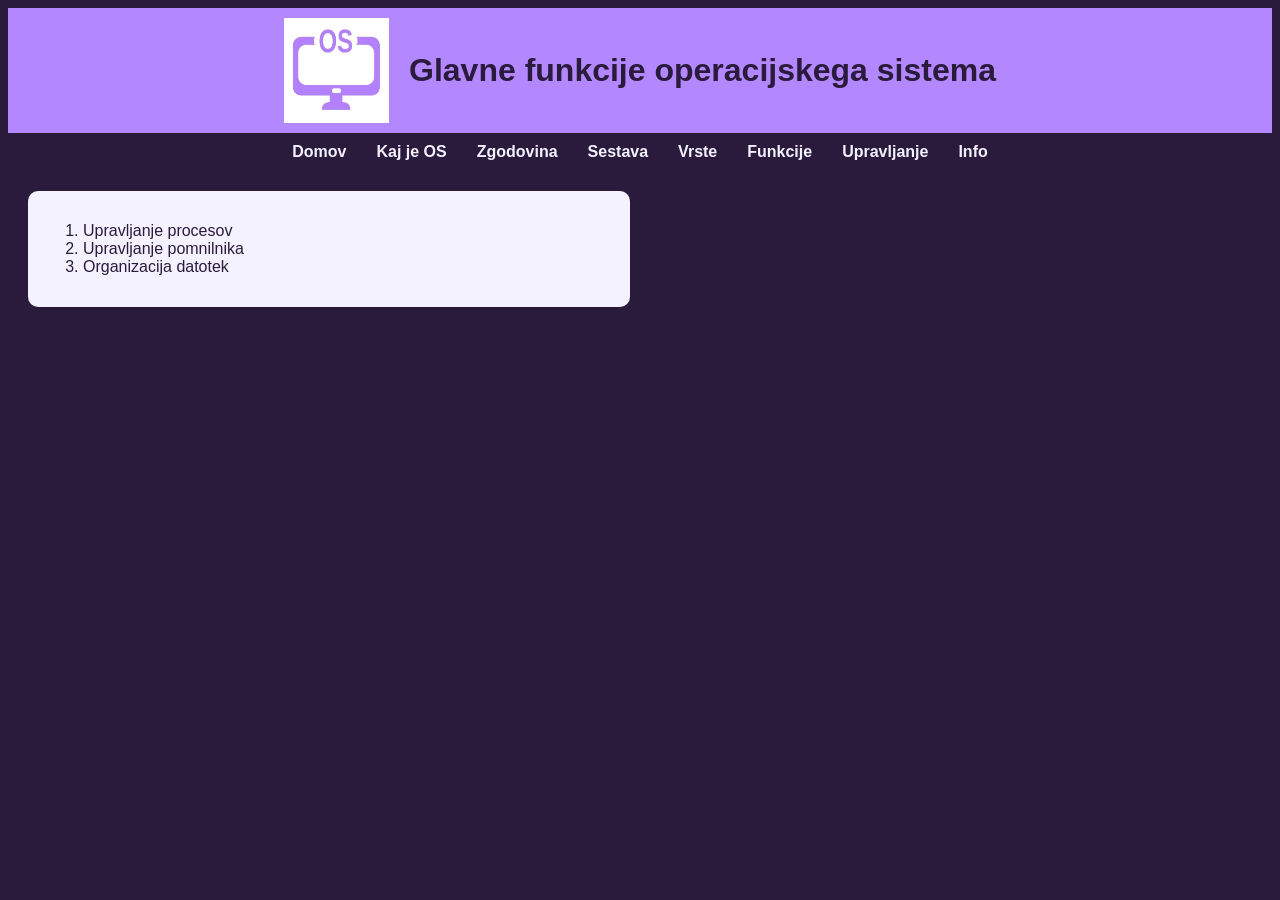
==== funkcije.html @ 8357fa53 "Add files via upload" ====
<!-- funkcije.html -->
<!DOCTYPE html>
<html lang="sl">
<head>
    <meta charset="UTF-8">
    <title>Funkcije OS</title>
    <link rel="stylesheet" href="Css1.css">
</head>
<body>

<header>
	<img src="undefined.jpg" alt="Logo" height="105" width="105" class="logo">
    <h1><b>Glavne funkcije operacijskega sistema</b></h1>
</header>

<nav class="meni">
    <a href="index.html">Domov</a>
    <a href="kaj.html">Kaj je OS</a>
    <a href="zgodovina.html">Zgodovina</a>
    <a href="sestava.html">Sestava</a>
    <a href="vrste.html">Vrste</a>
    <a href="funkcije.html">Funkcije</a>
    <a href="upravljanje.html">Upravljanje</a>
    <a href="info.html">Info</a>
</nav>

<main>
<section>

<ol>
    <li>Upravljanje procesov</li>
    <li>Upravljanje pomnilnika</li>
    <li>Organizacija datotek</li>
</ol>

</section>
</main>

</body>
</html>
---- Css1.css ----
/* Celotna stran */
body {
    font-family: Arial;
    background-color: #2A1B3D;
    color: #2A1B3D;
}

/* Glava */
header {
	display: flex;
    align-items: center;
    justify-content: center;
    gap: 20px;
    background-color: #B388FF;
    color: #2A1B3D;
    text-align: center;
    padding: 10px;
}

/* Logo slika */
.logo {
    float: left;
}
.slika {
    max-width: 500px;
    display: block;
    margin: 10px auto;
	
}

/* Glavna vsebina */
main {
    display: grid;
    grid-template-columns: 1fr 1fr;
    gap: 20px;
    padding: 20px;
}

/* Sekcije */
section {
    background-color: #F5F2FF;
    margin-bottom: 20px;
    padding: 15px;
	border-radius: 10px;

}

/* Naslovi */
h2 {
    color: #7C4DFF;
}

/* Povezave */
a {
    color: #7C4DFF;
}
.meni {
    display: flex;
    justify-content: center;
    flex-wrap: wrap;
    background-color: #2A1B3D;
    padding: 10px;
}

.meni a {
    color: #F5F2FF;
    text-decoration: none;
    margin: 0 15px;
    font-weight: bold;
}

.meni a:hover {
    color: #B388FF;
}

.vir {
    font-size: 12px;
    text-align: center;
    color: gray;
}


@media (max-width: 768px) {
    
    main {
        grid-template-columns: 1fr;
    }

    header {
        flex-direction: column;
        text-align: center;
    }

    .logo {
        float: none;
    }

    .meni {
        flex-direction: column;
    }
}
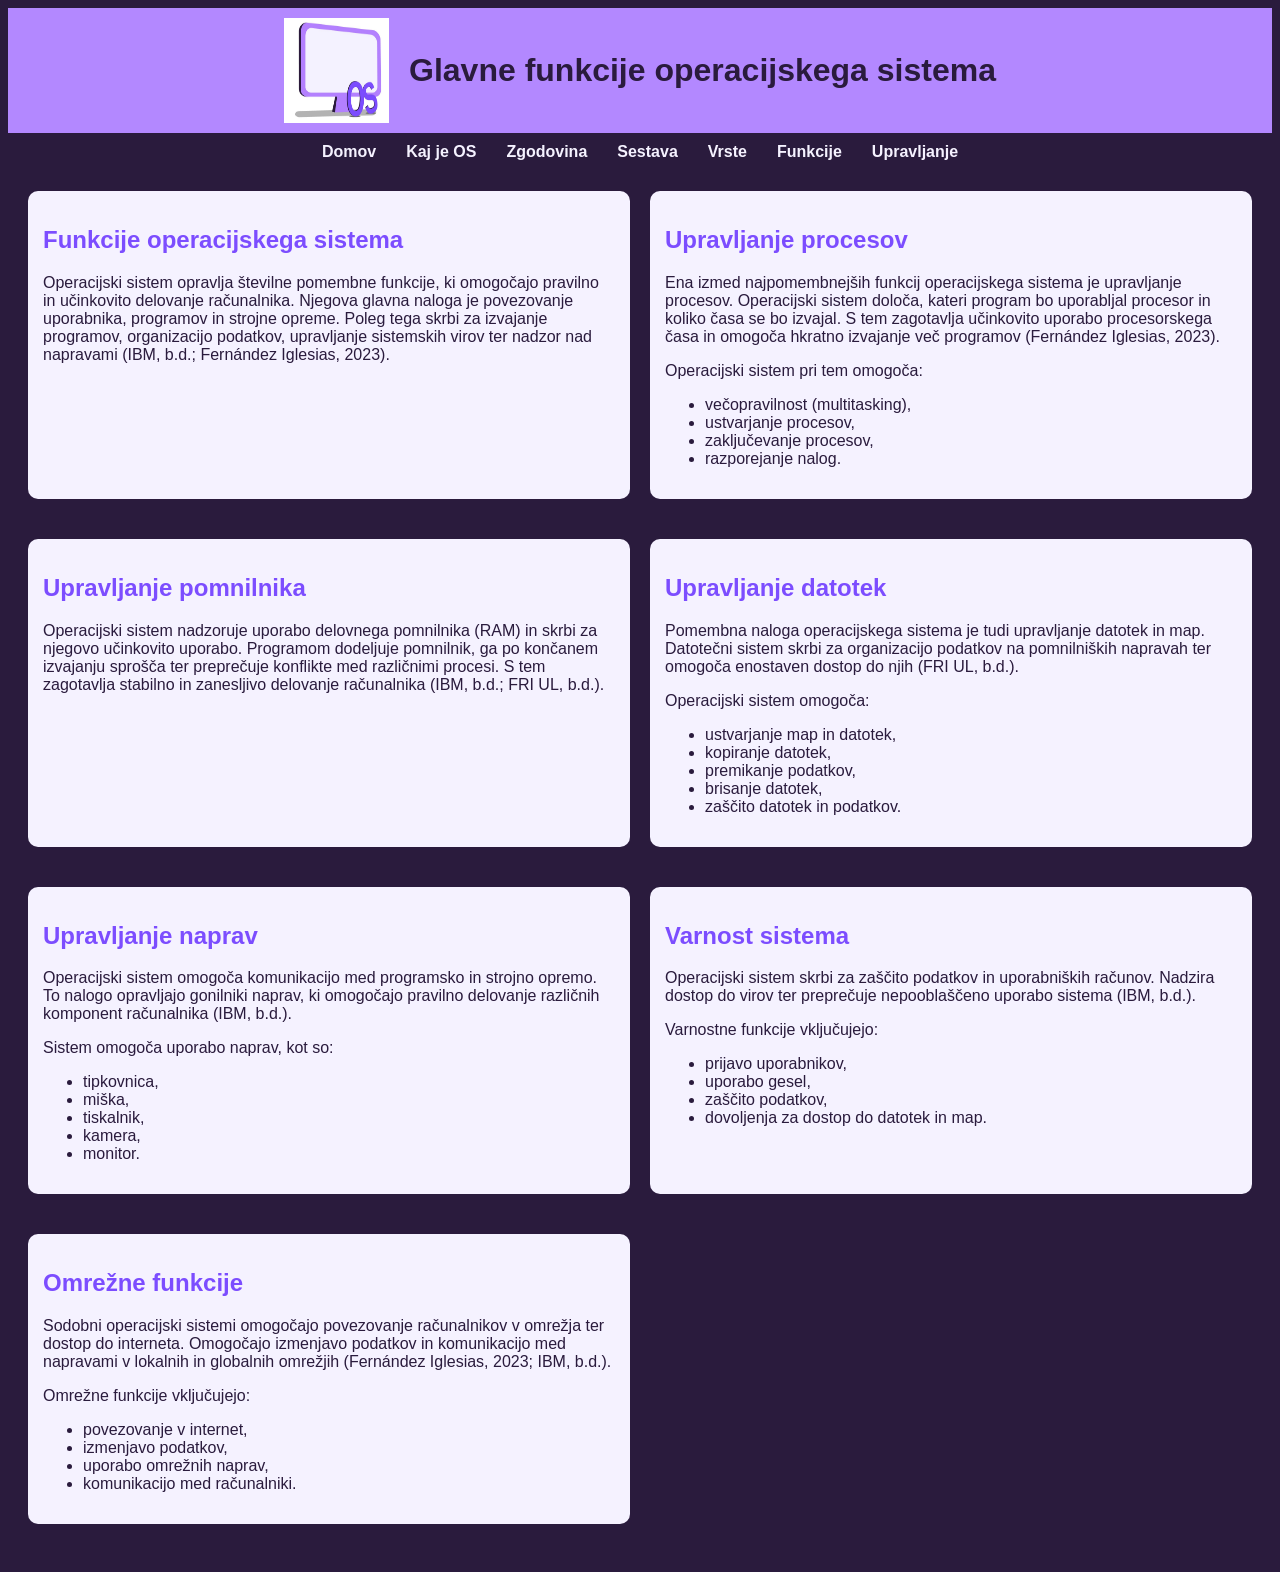
==== commit dae360a3: "Add files via upload" ====
--- a/funkcije.html
+++ b/funkcije.html
@@ -9,7 +9,7 @@
 <body>
 
 <header>
-	<img src="undefined.jpg" alt="Logo" height="105" width="105" class="logo">
+	<img src="LOGO1.jpg" alt="Logo" height="105" width="105" class="logo">
     <h1><b>Glavne funkcije operacijskega sistema</b></h1>
 </header>
 
@@ -21,19 +21,129 @@
     <a href="vrste.html">Vrste</a>
     <a href="funkcije.html">Funkcije</a>
     <a href="upravljanje.html">Upravljanje</a>
-    <a href="info.html">Info</a>
+
 </nav>
 
 <main>
+
 <section>
+    <h2>Funkcije operacijskega sistema</h2>
 
-<ol>
-    <li>Upravljanje procesov</li>
-    <li>Upravljanje pomnilnika</li>
-    <li>Organizacija datotek</li>
-</ol>
+    <p>
+        Operacijski sistem opravlja številne pomembne funkcije, ki omogočajo
+        pravilno in učinkovito delovanje računalnika. Njegova glavna naloga je
+        povezovanje uporabnika, programov in strojne opreme. Poleg tega skrbi za
+        izvajanje programov, organizacijo podatkov, upravljanje sistemskih virov
+        ter nadzor nad napravami (IBM, b.d.; Fernández Iglesias, 2023).
+    </p>
+	</section>
+<section>
+    <h2>Upravljanje procesov</h2>
 
+    <p>
+        Ena izmed najpomembnejših funkcij operacijskega sistema je upravljanje
+        procesov. Operacijski sistem določa, kateri program bo uporabljal
+        procesor in koliko časa se bo izvajal. S tem zagotavlja učinkovito
+        uporabo procesorskega časa in omogoča hkratno izvajanje več programov
+        (Fernández Iglesias, 2023).
+    </p>
+
+    <p>Operacijski sistem pri tem omogoča:</p>
+
+    <ul>
+        <li>večopravilnost (multitasking),</li>
+        <li>ustvarjanje procesov,</li>
+        <li>zaključevanje procesov,</li>
+        <li>razporejanje nalog.</li>
+    </ul>
+	</section>
+<section>
+    <h2>Upravljanje pomnilnika</h2>
+
+    <p>
+        Operacijski sistem nadzoruje uporabo delovnega pomnilnika (RAM) in skrbi
+        za njegovo učinkovito uporabo. Programom dodeljuje pomnilnik, ga po
+        končanem izvajanju sprošča ter preprečuje konflikte med različnimi
+        procesi. S tem zagotavlja stabilno in zanesljivo delovanje računalnika
+        (IBM, b.d.; FRI UL, b.d.).
+    </p>
+	</section>
+<section>
+    <h2>Upravljanje datotek</h2>
+
+    <p>
+        Pomembna naloga operacijskega sistema je tudi upravljanje datotek in map.
+        Datotečni sistem skrbi za organizacijo podatkov na pomnilniških napravah
+        ter omogoča enostaven dostop do njih (FRI UL, b.d.).
+    </p>
+
+    <p>Operacijski sistem omogoča:</p>
+
+    <ul>
+        <li>ustvarjanje map in datotek,</li>
+        <li>kopiranje datotek,</li>
+        <li>premikanje podatkov,</li>
+        <li>brisanje datotek,</li>
+        <li>zaščito datotek in podatkov.</li>
+    </ul>
+	</section>
+<section>
+    <h2>Upravljanje naprav</h2>
+
+    <p>
+        Operacijski sistem omogoča komunikacijo med programsko in strojno
+        opremo. To nalogo opravljajo gonilniki naprav, ki omogočajo pravilno
+        delovanje različnih komponent računalnika (IBM, b.d.).
+    </p>
+
+    <p>Sistem omogoča uporabo naprav, kot so:</p>
+
+    <ul>
+        <li>tipkovnica,</li>
+        <li>miška,</li>
+        <li>tiskalnik,</li>
+        <li>kamera,</li>
+        <li>monitor.</li>
+    </ul>
+	</section>
+<section>
+    <h2>Varnost sistema</h2>
+
+    <p>
+        Operacijski sistem skrbi za zaščito podatkov in uporabniških računov.
+        Nadzira dostop do virov ter preprečuje nepooblaščeno uporabo sistema
+        (IBM, b.d.).
+    </p>
+
+    <p>Varnostne funkcije vključujejo:</p>
+
+    <ul>
+        <li>prijavo uporabnikov,</li>
+        <li>uporabo gesel,</li>
+        <li>zaščito podatkov,</li>
+        <li>dovoljenja za dostop do datotek in map.</li>
+    </ul>
+	</section>
+<section>
+    <h2>Omrežne funkcije</h2>
+
+    <p>
+        Sodobni operacijski sistemi omogočajo povezovanje računalnikov v
+        omrežja ter dostop do interneta. Omogočajo izmenjavo podatkov in
+        komunikacijo med napravami v lokalnih in globalnih omrežjih
+        (Fernández Iglesias, 2023; IBM, b.d.).
+    </p>
+
+    <p>Omrežne funkcije vključujejo:</p>
+
+    <ul>
+        <li>povezovanje v internet,</li>
+        <li>izmenjavo podatkov,</li>
+        <li>uporabo omrežnih naprav,</li>
+        <li>komunikacijo med računalniki.</li>
+    </ul>
 </section>
+
 </main>
 
 </body>
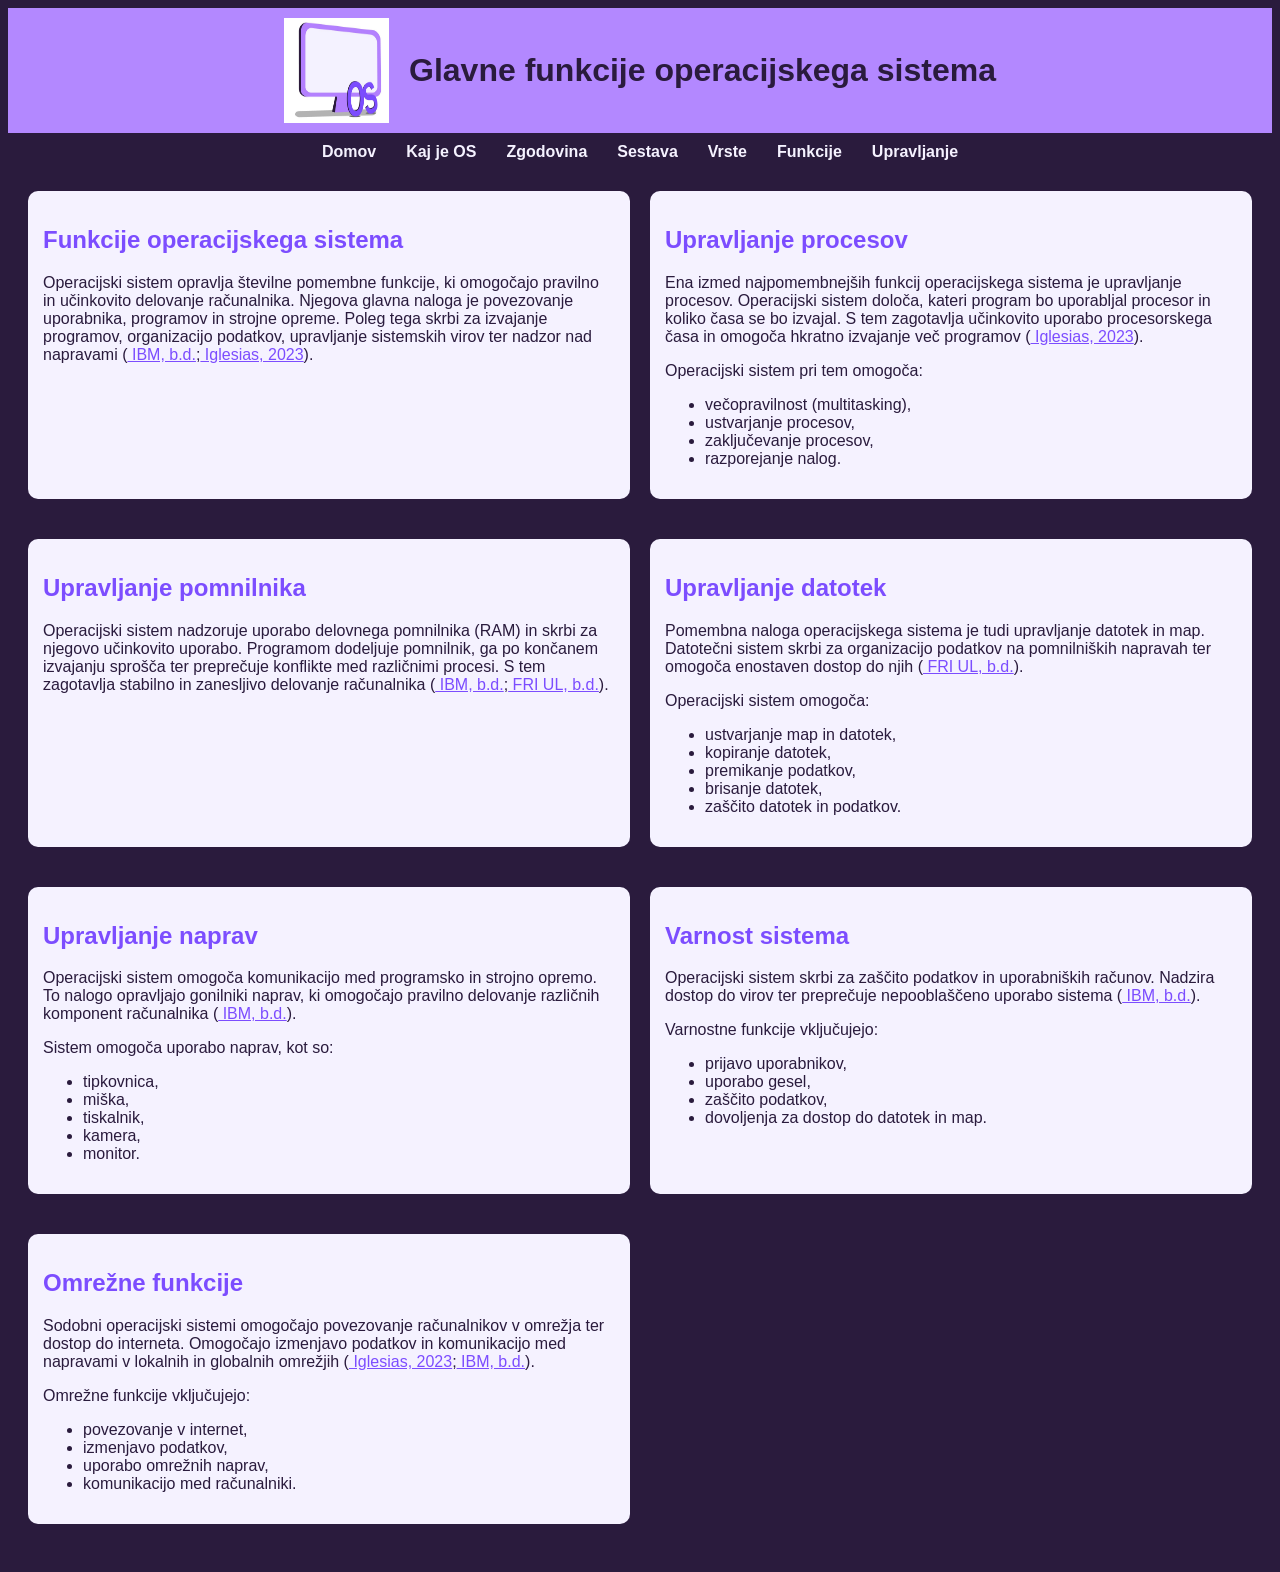
==== commit cbb9730f: "Update funkcije.html" ====
--- a/funkcije.html
+++ b/funkcije.html
@@ -25,7 +25,7 @@
 </nav>
 
 <main>
-
+<!-- sekcije -->
 <section>
     <h2>Funkcije operacijskega sistema</h2>
 
@@ -34,7 +34,7 @@
         pravilno in učinkovito delovanje računalnika. Njegova glavna naloga je
         povezovanje uporabnika, programov in strojne opreme. Poleg tega skrbi za
         izvajanje programov, organizacijo podatkov, upravljanje sistemskih virov
-        ter nadzor nad napravami (IBM, b.d.; Fernández Iglesias, 2023).
+        ter nadzor nad napravami (<a href ="https://www.ibm.com/think/topics/operating-systems"> IBM, b.d.</a>;<a href ="https://doi.org/10.17605/OSF.IO/38MKS"> Iglesias, 2023</a>).<!-- hiperpovezava -->
     </p>
 	</section>
 <section>
@@ -45,7 +45,7 @@
         procesov. Operacijski sistem določa, kateri program bo uporabljal
         procesor in koliko časa se bo izvajal. S tem zagotavlja učinkovito
         uporabo procesorskega časa in omogoča hkratno izvajanje več programov
-        (Fernández Iglesias, 2023).
+        (<a href ="https://doi.org/10.17605/OSF.IO/38MKS"> Iglesias, 2023</a>).<!-- hiperpovezava -->
     </p>
 
     <p>Operacijski sistem pri tem omogoča:</p>
@@ -56,7 +56,7 @@
         <li>zaključevanje procesov,</li>
         <li>razporejanje nalog.</li>
     </ul>
-	</section>
+	</section><!-- sekcije -->
 <section>
     <h2>Upravljanje pomnilnika</h2>
 
@@ -65,7 +65,7 @@
         za njegovo učinkovito uporabo. Programom dodeljuje pomnilnik, ga po
         končanem izvajanju sprošča ter preprečuje konflikte med različnimi
         procesi. S tem zagotavlja stabilno in zanesljivo delovanje računalnika
-        (IBM, b.d.; FRI UL, b.d.).
+        (<a href ="https://www.ibm.com/think/topics/operating-systems"> IBM, b.d.</a>;<a href = "https://lusy.fri.uni-lj.si/ucbenik/book/1306/index.html"> FRI UL, b.d.</a>).<!-- hiperpovezava -->
     </p>
 	</section>
 <section>
@@ -74,7 +74,7 @@
     <p>
         Pomembna naloga operacijskega sistema je tudi upravljanje datotek in map.
         Datotečni sistem skrbi za organizacijo podatkov na pomnilniških napravah
-        ter omogoča enostaven dostop do njih (FRI UL, b.d.).
+        ter omogoča enostaven dostop do njih (<a href = "https://lusy.fri.uni-lj.si/ucbenik/book/1306/index.html"> FRI UL, b.d.</a>).<!-- hiperpovezava -->
     </p>
 
     <p>Operacijski sistem omogoča:</p>
@@ -93,7 +93,7 @@
     <p>
         Operacijski sistem omogoča komunikacijo med programsko in strojno
         opremo. To nalogo opravljajo gonilniki naprav, ki omogočajo pravilno
-        delovanje različnih komponent računalnika (IBM, b.d.).
+        delovanje različnih komponent računalnika (<a href ="https://www.ibm.com/think/topics/operating-systems"> IBM, b.d.</a>).<!-- hiperpovezava -->
     </p>
 
     <p>Sistem omogoča uporabo naprav, kot so:</p>
@@ -112,7 +112,7 @@
     <p>
         Operacijski sistem skrbi za zaščito podatkov in uporabniških računov.
         Nadzira dostop do virov ter preprečuje nepooblaščeno uporabo sistema
-        (IBM, b.d.).
+        (<a href ="https://www.ibm.com/think/topics/operating-systems"> IBM, b.d.</a>).<!-- hiperpovezava -->
     </p>
 
     <p>Varnostne funkcije vključujejo:</p>
@@ -131,7 +131,7 @@
         Sodobni operacijski sistemi omogočajo povezovanje računalnikov v
         omrežja ter dostop do interneta. Omogočajo izmenjavo podatkov in
         komunikacijo med napravami v lokalnih in globalnih omrežjih
-        (Fernández Iglesias, 2023; IBM, b.d.).
+        (<a href ="https://doi.org/10.17605/OSF.IO/38MKS"> Iglesias, 2023</a>;<a href ="https://www.ibm.com/think/topics/operating-systems"> IBM, b.d.</a>).<!-- hiperpovezava -->
     </p>
 
     <p>Omrežne funkcije vključujejo:</p>
@@ -147,4 +147,4 @@
 </main>
 
 </body>
-</html>+</html>
--- a/Css1.css
+++ b/Css1.css
@@ -21,6 +21,7 @@
 .logo {
     float: left;
 }
+/* druge slike */
 .slika {
     max-width: 500px;
     display: block;
@@ -34,9 +35,11 @@
     grid-template-columns: 1fr 1fr;
     gap: 20px;
     padding: 20px;
+	max-width: 1900px;
+	margin: 0 auto;
 }
 
-/* Sekcije */
+/* Sekcije v katerih je tekst */
 section {
     background-color: #F5F2FF;
     margin-bottom: 20px;
@@ -54,32 +57,29 @@
 a {
     color: #7C4DFF;
 }
+/* Meni urejen tako, da ne spremeni ko je zaslon skrčen */
 .meni {
     display: flex;
     justify-content: center;
-    flex-wrap: wrap;
+    flex-wrap: nowrap;
+    overflow-x: auto;
+    white-space: nowrap;
     background-color: #2A1B3D;
     padding: 10px;
 }
-
+/* Tekst, povezave v meniju */
 .meni a {
     color: #F5F2FF;
     text-decoration: none;
     margin: 0 15px;
     font-weight: bold;
+    flex-shrink: 0;
 }
-
 .meni a:hover {
     color: #B388FF;
 }
 
-.vir {
-    font-size: 12px;
-    text-align: center;
-    color: gray;
-}
-
-
+/* Za druge naprave */
 @media (max-width: 768px) {
     
     main {
@@ -87,7 +87,7 @@
     }
 
     header {
-        flex-direction: column;
+        flex-direction: row;
         text-align: center;
     }
 
@@ -96,6 +96,6 @@
     }
 
     .meni {
-        flex-direction: column;
+        flex-direction: row;
     }
-}+}
